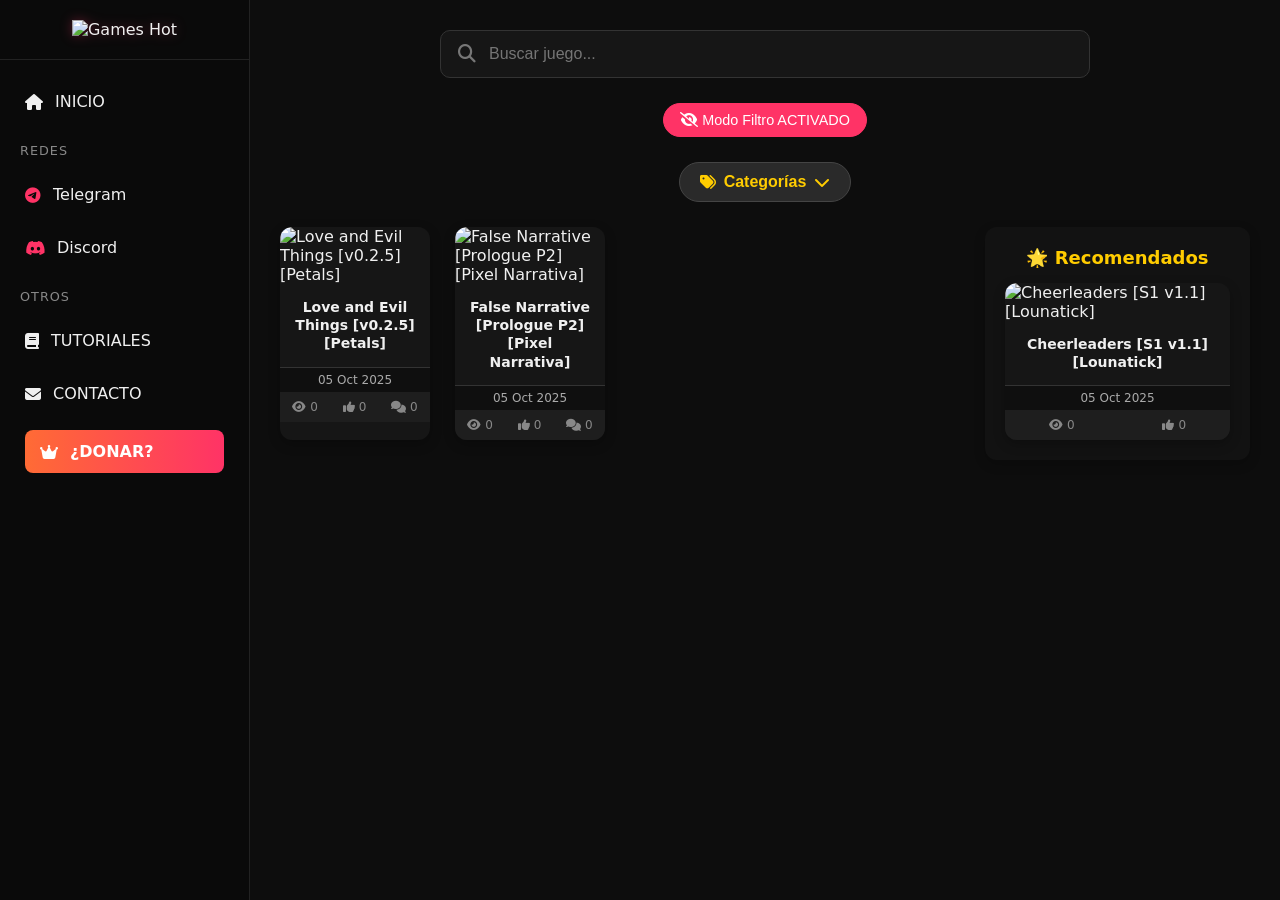
==== index.html @ dbd9005c "Add files via upload" ====
<!DOCTYPE html>
<html lang="es">
<head>
  <meta charset="UTF-8" />
  <meta name="viewport" content="width=device-width, initial-scale=1.0"/>
  <title>Games Hot</title>
  <link rel="icon" href="https://i.ibb.co/S4L9STLS/may-bnner.png" type="image/png">
  <link rel="stylesheet" href="https://cdnjs.cloudflare.com/ajax/libs/font-awesome/6.5.0/css/all.min.css" />
  <style>
    * { margin: 0; padding: 0; box-sizing: border-box; }
    :root {
      --bg-dark: #0d0d0d;
      --bg-card: #161616;
      --text-light: #f0f0f0;
      --accent: #ff3366;
      --sidebar-width: 250px;
    }
    body {
      background-color: var(--bg-dark);
      color: var(--text-light);
      font-family: 'Segoe UI', system-ui, sans-serif;
      display: flex;
    }
    .sidebar {
      width: var(--sidebar-width);
      background: #0a0a0a;
      height: 100vh;
      padding: 20px 0;
      position: fixed;
      left: 0;
      top: 0;
      border-right: 1px solid #222;
    }
    .logo {
      text-align: center;
      padding: 0 15px 20px;
      border-bottom: 1px solid #222;
      margin-bottom: 20px;
    }
    .logo img {
      height: 60px;
      filter: drop-shadow(0 0 6px rgba(255, 51, 102, 0.3));
    }
    .sidebar ul { list-style: none; padding: 0 10px; }
    .sidebar li { margin: 10px 0; }
    .section-title { 
      padding: 10px 10px 5px;
      font-size: 0.8em;
      color: #888;
      text-transform: uppercase;
      letter-spacing: 1px;
    }
    .btn {
      display: flex;
      align-items: center;
      gap: 12px;
      padding: 12px 15px;
      color: var(--text-light);
      text-decoration: none;
      border-radius: 8px;
    }
    .btn:hover { background: #1f1f1f; }
    .btn.vip-btn {
      background: linear-gradient(90deg, #ff6b35, var(--accent));
      color: white;
      margin: 15px 15px 25px;
      font-weight: bold;
    }
    .social i { color: var(--accent); }
    .main-content {
      flex: 1;
      margin-left: var(--sidebar-width);
      padding: 30px 0;
    }

    /* Barra de búsqueda */
    .search-bar {
      position: relative;
      max-width: 650px;
      margin: 0 auto 25px;
    }
    .search-bar input {
      width: 100%;
      padding: 14px 20px 14px 48px;
      background: var(--bg-card);
      border: 1px solid #333;
      border-radius: 10px;
      color: white;
      font-size: 16px;
      outline: none;
    }
    .search-bar i {
      position: absolute;
      left: 18px;
      top: 50%;
      transform: translateY(-50%);
      color: #777;
      font-size: 18px;
    }

    /* Modo Filtro */
    .filter-mode {
      text-align: center;
      margin: 0 auto 25px;
      max-width: 650px;
    }
    .filter-toggle {
      background: #2a2a2a;
      color: #ffcc00;
      border: 1px solid #444;
      padding: 8px 16px;
      border-radius: 20px;
      cursor: pointer;
      font-size: 0.9em;
    }
    .filter-toggle.active {
      background: var(--accent);
      color: white;
      border-color: var(--accent);
    }

    /* Botón de categorías */
    .categories-toggle {
      text-align: center;
      margin: 0 auto 25px;
      max-width: 650px;
    }
    .cat-toggle-btn {
      background: #2a2a2a;
      color: #ffcc00;
      border: 1px solid #444;
      padding: 10px 20px;
      border-radius: 24px;
      cursor: pointer;
      font-size: 16px;
      font-weight: 600;
      display: flex;
      align-items: center;
      gap: 8px;
      margin: 0 auto;
    }
    .cat-toggle-btn:hover {
      background: #333;
      color: #ffcc00;
    }
    .categories-filter {
      display: none;
      flex-wrap: wrap;
      gap: 8px;
      justify-content: center;
      margin-bottom: 30px;
      max-width: 700px;
      margin-left: auto;
      margin-right: auto;
      padding: 0 10px;
    }
    .cat-btn {
      background: #222;
      color: #ccc;
      border: 1px solid #3a3a3a;
      padding: 6px 14px;
      border-radius: 20px;
      font-size: 0.85em;
      cursor: pointer;
    }
    .cat-btn:hover { background: #333; color: white; }
    .cat-btn.active { background: var(--accent); color: white; border-color: var(--accent); }

    /* Layout de dos columnas */
    .main-layout {
      display: flex;
      gap: 30px;
      max-width: 1600px;
      margin: 0 auto;
      padding: 0 30px;
    }
    .main-column { flex: 3; }
    .sidebar-right {
      flex: 1;
      background: #121212;
      padding: 20px;
      border-radius: 12px;
      box-shadow: 0 4px 12px rgba(0,0,0,0.2);
      align-self: flex-start;
      position: sticky;
      top: 30px;
      max-height: calc(100vh - 60px);
      overflow-y: auto;
    }
    .sidebar-title {
      color: #ffcc00;
      margin-bottom: 15px;
      font-size: 18px;
      text-align: center;
    }

    /* Cuadrícula principal: 4 columnas */
    .games-grid {
      display: grid;
      grid-template-columns: repeat(4, 1fr);
      gap: 25px;
      margin-bottom: 30px;
    }

    /* Cuadrícula vertical para recomendados */
    .games-grid-vertical {
      display: flex;
      flex-direction: column;
      gap: 15px;
    }
    .games-grid-vertical .game-card {
      width: 100%;
      max-width: none;
    }

    /* Tarjetas de juego */
    .game-card {
      background: var(--bg-card);
      border-radius: 12px;
      overflow: hidden;
      transition: transform 0.25s;
      cursor: pointer;
      box-shadow: 0 4px 12px rgba(0,0,0,0.25);
    }
    .game-card:hover { transform: translateY(-6px); box-shadow: 0 8px 20px rgba(255,51,102,0.25); }
    .game-card img { width: 100%; height: 190px; object-fit: cover; }
    .game-card .title {
      padding: 14px;
      text-align: center;
      font-weight: 600;
      font-size: 14px;
      line-height: 1.3;
    }
    .game-card .fecha {
      padding: 5px 12px;
      font-size: 0.75em;
      color: #aaa;
      text-align: center;
      background: rgba(0,0,0,0.3);
      border-top: 1px solid #333;
    }
    .game-stats {
      display: flex;
      justify-content: space-around;
      padding: 8px 0;
      background: #1e1e1e;
      font-size: 0.75em;
      color: #888;
    }
    .stat-item { display: flex; align-items: center; gap: 4px; }
    .stat-item i { font-size: 12px; }

    /* Paginación */
    .pagination {
      display: flex;
      justify-content: center;
      gap: 10px;
      margin-top: 20px;
    }
    .pagination button {
      padding: 8px 16px;
      background: #222;
      color: #ccc;
      border: 1px solid #3a3a3a;
      border-radius: 6px;
      cursor: pointer;
    }
    .pagination button.active,
    .pagination button:hover {
      background: var(--accent);
      color: white;
      border-color: var(--accent);
    }

    /* Responsive */
    @media (max-width: 992px) {
      .main-layout {
        flex-direction: column;
        padding: 0 15px;
      }
      .sidebar-right {
        position: static;
        max-height: none;
      }
      .games-grid {
        grid-template-columns: repeat(2, 1fr);
      }
    }
    @media (max-width: 576px) {
      .sidebar { width: 70px; }
      .logo img { height: 45px; }
      .sidebar .section-title, .sidebar span:not(.fas):not(.fab) { display: none; }
      .sidebar .btn { justify-content: center; padding: 16px 0; }
      .main-content { margin-left: 70px; padding: 15px 0; }
      .games-grid { grid-template-columns: 1fr; }
    }
  </style>
</head>
<body>
  <aside class="sidebar">
    <div class="logo">
      <img src="https://i.ibb.co/S4L9STLS/may-bnner.png" alt="Games Hot">
    </div>
    <nav>
      <ul>
        <li><a href="index.html" class="btn"><i class="fas fa-home"></i> INICIO</a></li>
        <li class="section-title">REDES</li>
        <li><a href="https://t.me/+rrlCyGExPJo3MzEx" target="_blank" class="btn social"><i class="fab fa-telegram"></i> Telegram</a></li>
        <li><a href="https://discord.gg/pzjjTbkc" target="_blank" class="btn social"><i class="fab fa-discord"></i> Discord</a></li>
        <li class="section-title">OTROS</li>
        <li><a href="https://t.me/+_FJ5U1pqRs1hMWJh" class="btn"><i class="fas fa-book"></i> TUTORIALES</a></li>
        <li><a href="contacto.html" class="btn"><i class="fas fa-envelope"></i> CONTACTO</a></li>
        <li><a href="vip.html" class="btn vip-btn"><i class="fas fa-crown"></i> ¿DONAR?</a></li>
      </ul>
    </nav>
  </aside>

  <main class="main-content">
    <div class="search-bar">
      <input type="text" id="searchInput" placeholder="Buscar juego..." />
      <i class="fas fa-search"></i>
    </div>

    <div class="filter-mode">
      <button id="filterToggle" class="filter-toggle active">
        <i class="fas fa-eye-slash"></i> Modo Filtro ACTIVADO
      </button>
    </div>

    <div class="categories-toggle">
      <button id="toggleCategories" class="cat-toggle-btn">
        <i class="fas fa-tags"></i> Categorías <i class="fas fa-chevron-down"></i>
      </button>
    </div>

    <div class="categories-filter" id="categoriesFilter" style="display:none;">
      <button class="cat-btn active" data-category="todas">Todas</button>
      <button class="cat-btn" data-category="2D">2D</button>
      <button class="cat-btn" data-category="3dcg">3DCG</button>
      <button class="cat-btn" data-category="ai cg">AI CG</button>
      <button class="cat-btn" data-category="Anal">Anal</button>
      <button class="cat-btn" data-category="Bdsm">Bdsm</button>
      <button class="cat-btn" data-category="Ciencia ficción">Ciencia ficción</button>
      <button class="cat-btn" data-category="Control mental">Control mental</button>
      <button class="cat-btn" data-category="Corrupción">Corrupción</button>
      <button class="cat-btn" data-category="Dominación femenina">Dominación femenina</button>
      <button class="cat-btn" data-category="Dominación masculina">Dominación masculina</button>
      <button class="cat-btn" data-category="Embarazo">Embarazo</button>
      <button class="cat-btn" data-category="Esclavo">Esclavo</button>
      <button class="cat-btn" data-category="Escolar">Escolar</button>
      <button class="cat-btn" data-category="Exclusivo">Exclusivo</button>
      <button class="cat-btn" data-category="Fantasía">Fantasía</button>
      <button class="cat-btn" data-category="Finalizado">Finalizado</button>
      <button class="cat-btn" data-category="Furry">Furry</button>
      <button class="cat-btn" data-category="Futa/Trans">Futa/Trans</button>
      <button class="cat-btn" data-category="Gay">Gay</button>
      <button class="cat-btn" data-category="Harem">Harem</button>
      <button class="cat-btn" data-category="Humor">Humor</button>
      <button class="cat-btn" data-category="Incesto">Incesto</button>
      <button class="cat-btn" data-category="Interracial">Interracial</button>
      <button class="cat-btn" data-category="Lesbianas">Lesbianas</button>
      <button class="cat-btn" data-category="Lol1">Lol1</button>
      <button class="cat-btn" data-category="Milf">Milf</button>
      <button class="cat-btn" data-category="Monstruo">Monstruo</button>
      <button class="cat-btn" data-category="Ntr">Ntr</button>
      <button class="cat-btn" data-category="Parodia">Parodia</button>
      <button class="cat-btn" data-category="Protagonista femenino">Protagonista femenino</button>
      <button class="cat-btn" data-category="Protagonista masculino">Protagonista masculino</button>
      <button class="cat-btn" data-category="Recomendado">Recomendado</button>
      <button class="cat-btn" data-category="Romance">Romance</button>
      <button class="cat-btn" data-category="RPGM">RPGM</button>
      <button class="cat-btn" data-category="Sandbox">Sandbox</button>
      <button class="cat-btn" data-category="Shota">Shota</button>
      <button class="cat-btn" data-category="Superpoderes">Superpoderes</button>
      <button class="cat-btn" data-category="Tetas grandes">Tetas grandes</button>
      <button class="cat-btn" data-category="V1olación">V1olación</button>
      <button class="cat-btn" data-category="Virgen">Virgen</button>
    </div>

    <!-- Layout de dos columnas -->
    <div class="main-layout">
      <div class="main-column">
        <div class="games-grid" id="gamesContainer">
          <p style="grid-column:1/-1; text-align:center;">Cargando juegos...</p>
        </div>
        <div class="pagination" id="pagination"></div>
      </div>

      <div class="sidebar-right" id="recomendadosSidebar" style="display:none;">
        <h3 class="sidebar-title">🌟 Recomendados</h3>
        <div class="games-grid-vertical" id="recomendadosGrid"></div>
      </div>
    </div>
  </main>

  <script>
    const CATEGORIAS_SENSIBLES = ["Furry", "Futa/Trans", "Gay", "Ntr", "Protagonista femenino"];
    let juegos = [];
    let categoriaActual = 'todas';
    let modoFiltroActivo = true;
    const JUEGOS_POR_PAGINA = 12;
    let paginaActual = 1;

    async function cargarJuegos() {
      try {
        const res = await fetch('juegos.json');
        juegos = await res.json();
        paginaActual = 1;
        renderJuegos();
      } catch (e) {
        document.getElementById('gamesContainer').innerHTML = '<p style="grid-column:1/-1; color:#f44336;">Error al cargar los juegos.</p>';
      }
    }

    function debeOcultarse(juego) {
      return modoFiltroActivo && juego.categorias.some(c => CATEGORIAS_SENSIBLES.includes(c));
    }

    function renderJuegos() {
      const recomendados = juegos.filter(j => 
        j.categorias.includes("Recomendado") && !debeOcultarse(j)
      );

      const sidebar = document.getElementById('recomendadosSidebar');
      const recGrid = document.getElementById('recomendadosGrid');
      if (recomendados.length > 0 && categoriaActual === 'todas') {
        sidebar.style.display = 'block';
        recGrid.innerHTML = recomendados.map(j => `
          <div class="game-card" onclick="window.location='juego.html?id=${j.id}'">
            <img src="${j.miniatura}" alt="${j.nombre}">
            <div class="title">${j.nombre}</div>
            ${j.fecha ? `<div class="fecha">${j.fecha}</div>` : ''}
            <div class="game-stats">
              <div class="stat-item"><i class="fas fa-eye"></i> ${j.stats?.vistas || 0}</div>
              <div class="stat-item"><i class="fas fa-thumbs-up"></i> ${j.stats?.likes || 0}</div>
            </div>
          </div>
        `).join('');
      } else {
        sidebar.style.display = 'none';
      }

      let filtrados = juegos.filter(j => 
        !j.categorias.includes("Recomendado") && 
        (categoriaActual === 'todas' || j.categorias.includes(categoriaActual)) &&
        !debeOcultarse(j)
      );

      const query = document.getElementById('searchInput').value.toLowerCase();
      filtrados = filtrados.filter(j =>
        j.nombre.toLowerCase().includes(query) ||
        j.categorias.some(cat => cat.toLowerCase().includes(query))
      );

      const totalPaginas = Math.ceil(filtrados.length / JUEGOS_POR_PAGINA);
      const inicio = (paginaActual - 1) * JUEGOS_POR_PAGINA;
      const juegosPagina = filtrados.slice(inicio, inicio + JUEGOS_POR_PAGINA);

      const mainGrid = document.getElementById('gamesContainer');
      if (juegosPagina.length === 0) {
        mainGrid.innerHTML = '<p style="grid-column:1/-1; color:#777;">No se encontraron juegos.</p>';
      } else {
        mainGrid.innerHTML = juegosPagina.map(j => `
          <div class="game-card" onclick="window.location='juego.html?id=${j.id}'">
            <img src="${j.miniatura}" alt="${j.nombre}">
            <div class="title">${j.nombre}</div>
            ${j.fecha ? `<div class="fecha">${j.fecha}</div>` : ''}
            <div class="game-stats">
              <div class="stat-item"><i class="fas fa-eye"></i> ${j.stats?.vistas || 0}</div>
              <div class="stat-item"><i class="fas fa-thumbs-up"></i> ${j.stats?.likes || 0}</div>
              <div class="stat-item"><i class="fas fa-comments"></i> ${j.stats?.comentarios || 0}</div>
            </div>
          </div>
        `).join('');
      }

      const paginacion = document.getElementById('pagination');
      if (totalPaginas <= 1) {
        paginacion.innerHTML = '';
      } else {
        let botones = '';
        for (let i = 1; i <= totalPaginas; i++) {
          botones += `<button class="${i === paginaActual ? 'active' : ''}" onclick="cambiarPagina(${i})">${i}</button>`;
        }
        paginacion.innerHTML = botones;
      }
    }

    function cambiarPagina(num) {
      paginaActual = num;
      renderJuegos();
    }

    document.getElementById('searchInput').addEventListener('input', () => {
      paginaActual = 1;
      renderJuegos();
    });

    document.querySelectorAll('.cat-btn').forEach(b => {
      b.addEventListener('click', () => {
        document.querySelectorAll('.cat-btn').forEach(x => x.classList.remove('active'));
        b.classList.add('active');
        categoriaActual = b.dataset.category;
        paginaActual = 1;
        renderJuegos();
      });
    });

    document.getElementById('filterToggle').addEventListener('click', () => {
      modoFiltroActivo = !modoFiltroActivo;
      const btn = document.getElementById('filterToggle');
      btn.classList.toggle('active', modoFiltroActivo);
      btn.innerHTML = modoFiltroActivo ?
        '<i class="fas fa-eye-slash"></i> Modo Filtro ACTIVADO' :
        '<i class="fas fa-eye"></i> Modo Filtro DESACTIVADO';
      paginaActual = 1;
      renderJuegos();
    });

    document.getElementById('toggleCategories').addEventListener('click', () => {
      const filterContainer = document.getElementById('categoriesFilter');
      const isVisible = filterContainer.style.display === 'flex';
      filterContainer.style.display = isVisible ? 'none' : 'flex';
      const icon = document.querySelector('#toggleCategories .fa-chevron-down');
      icon.style.transform = isVisible ? 'rotate(0deg)' : 'rotate(180deg)';
    });

    cargarJuegos();
  </script>
</body>
</html>
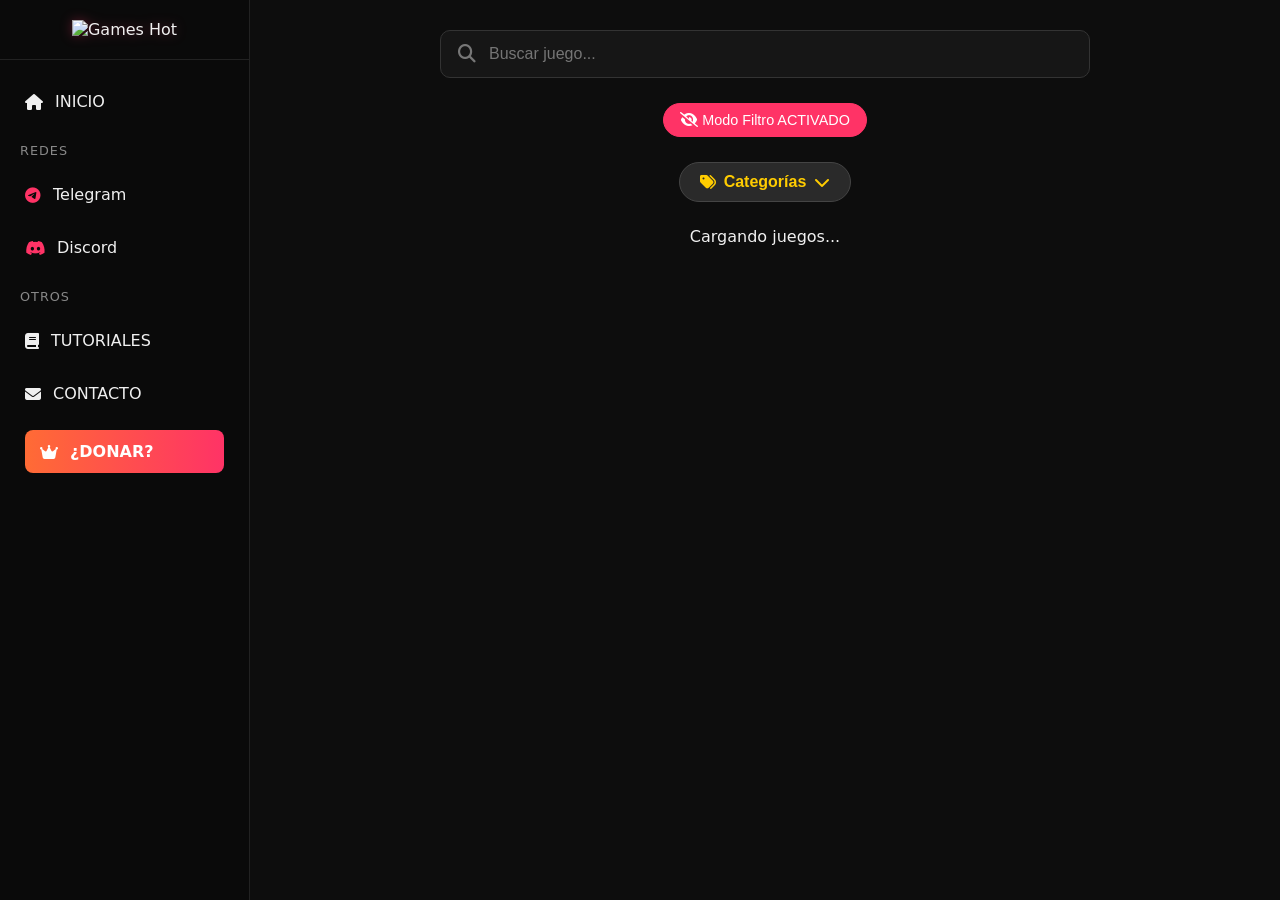
==== commit cd4cb2f0: "Add files via upload" ====
--- a/index.html
+++ b/index.html
@@ -377,7 +377,6 @@
       <button class="cat-btn" data-category="Virgen">Virgen</button>
     </div>
 
-    <!-- Layout de dos columnas -->
     <div class="main-layout">
       <div class="main-column">
         <div class="games-grid" id="gamesContainer">
@@ -393,21 +392,52 @@
     </div>
   </main>
 
-  <script>
+  <script type="module">
+    import { initializeApp } from "https://www.gstatic.com/firebasejs/10.12.0/firebase-app.js";
+    import {
+      getFirestore,
+      doc,
+      getDoc
+    } from "https://www.gstatic.com/firebasejs/10.12.0/firebase-firestore.js";
+
+    const firebaseConfig = {
+      apiKey: "AIzaSyBK1sHJGFyPgB5ct2X4C1atuXE_9g6JDIk",
+      authDomain: "games-hot-stats.firebaseapp.com",
+      projectId: "games-hot-stats",
+      storageBucket: "games-hot-stats.firebasestorage.app",
+      messagingSenderId: "263201825617",
+      appId: "1:263201825617:web:99ad4aa33f5b8a2c2be970"
+    };
+
+    const app = initializeApp(firebaseConfig);
+    const db = getFirestore(app);
+
     const CATEGORIAS_SENSIBLES = ["Furry", "Futa/Trans", "Gay", "Ntr", "Protagonista femenino"];
-    let juegos = [];
+    let juegosConStats = [];
     let categoriaActual = 'todas';
     let modoFiltroActivo = true;
     const JUEGOS_POR_PAGINA = 12;
     let paginaActual = 1;
 
-    async function cargarJuegos() {
+    async function cargarJuegosConStats() {
       try {
-        const res = await fetch('juegos.json');
-        juegos = await res.json();
+        const res = await fetch('/juegos.json');
+        const juegos = await res.json();
+
+        const promesas = juegos.map(async (juego) => {
+          const docRef = doc(db, "juegos", String(juego.id));
+          const docSnap = await getDoc(docRef);
+          const stats = docSnap.exists() 
+            ? docSnap.data() 
+            : { vistas: 0, likes: 0, comentarios: 0 };
+          return { ...juego, stats };
+        });
+
+        juegosConStats = await Promise.all(promesas);
         paginaActual = 1;
         renderJuegos();
       } catch (e) {
+        console.error("Error al cargar juegos:", e);
         document.getElementById('gamesContainer').innerHTML = '<p style="grid-column:1/-1; color:#f44336;">Error al cargar los juegos.</p>';
       }
     }
@@ -417,7 +447,7 @@
     }
 
     function renderJuegos() {
-      const recomendados = juegos.filter(j => 
+      const recomendados = juegosConStats.filter(j => 
         j.categorias.includes("Recomendado") && !debeOcultarse(j)
       );
 
@@ -431,8 +461,9 @@
             <div class="title">${j.nombre}</div>
             ${j.fecha ? `<div class="fecha">${j.fecha}</div>` : ''}
             <div class="game-stats">
-              <div class="stat-item"><i class="fas fa-eye"></i> ${j.stats?.vistas || 0}</div>
-              <div class="stat-item"><i class="fas fa-thumbs-up"></i> ${j.stats?.likes || 0}</div>
+              <div class="stat-item"><i class="fas fa-eye"></i> ${j.stats.vistas || 0}</div>
+              <div class="stat-item"><i class="fas fa-thumbs-up"></i> ${j.stats.likes || 0}</div>
+              <div class="stat-item"><i class="fas fa-comments"></i> ${j.stats.comentarios || 0}</div>
             </div>
           </div>
         `).join('');
@@ -440,7 +471,7 @@
         sidebar.style.display = 'none';
       }
 
-      let filtrados = juegos.filter(j => 
+      let filtrados = juegosConStats.filter(j => 
         !j.categorias.includes("Recomendado") && 
         (categoriaActual === 'todas' || j.categorias.includes(categoriaActual)) &&
         !debeOcultarse(j)
@@ -466,9 +497,9 @@
             <div class="title">${j.nombre}</div>
             ${j.fecha ? `<div class="fecha">${j.fecha}</div>` : ''}
             <div class="game-stats">
-              <div class="stat-item"><i class="fas fa-eye"></i> ${j.stats?.vistas || 0}</div>
-              <div class="stat-item"><i class="fas fa-thumbs-up"></i> ${j.stats?.likes || 0}</div>
-              <div class="stat-item"><i class="fas fa-comments"></i> ${j.stats?.comentarios || 0}</div>
+              <div class="stat-item"><i class="fas fa-eye"></i> ${j.stats.vistas || 0}</div>
+              <div class="stat-item"><i class="fas fa-thumbs-up"></i> ${j.stats.likes || 0}</div>
+              <div class="stat-item"><i class="fas fa-comments"></i> ${j.stats.comentarios || 0}</div>
             </div>
           </div>
         `).join('');
@@ -525,7 +556,7 @@
       icon.style.transform = isVisible ? 'rotate(0deg)' : 'rotate(180deg)';
     });
 
-    cargarJuegos();
+    cargarJuegosConStats();
   </script>
 </body>
 </html>
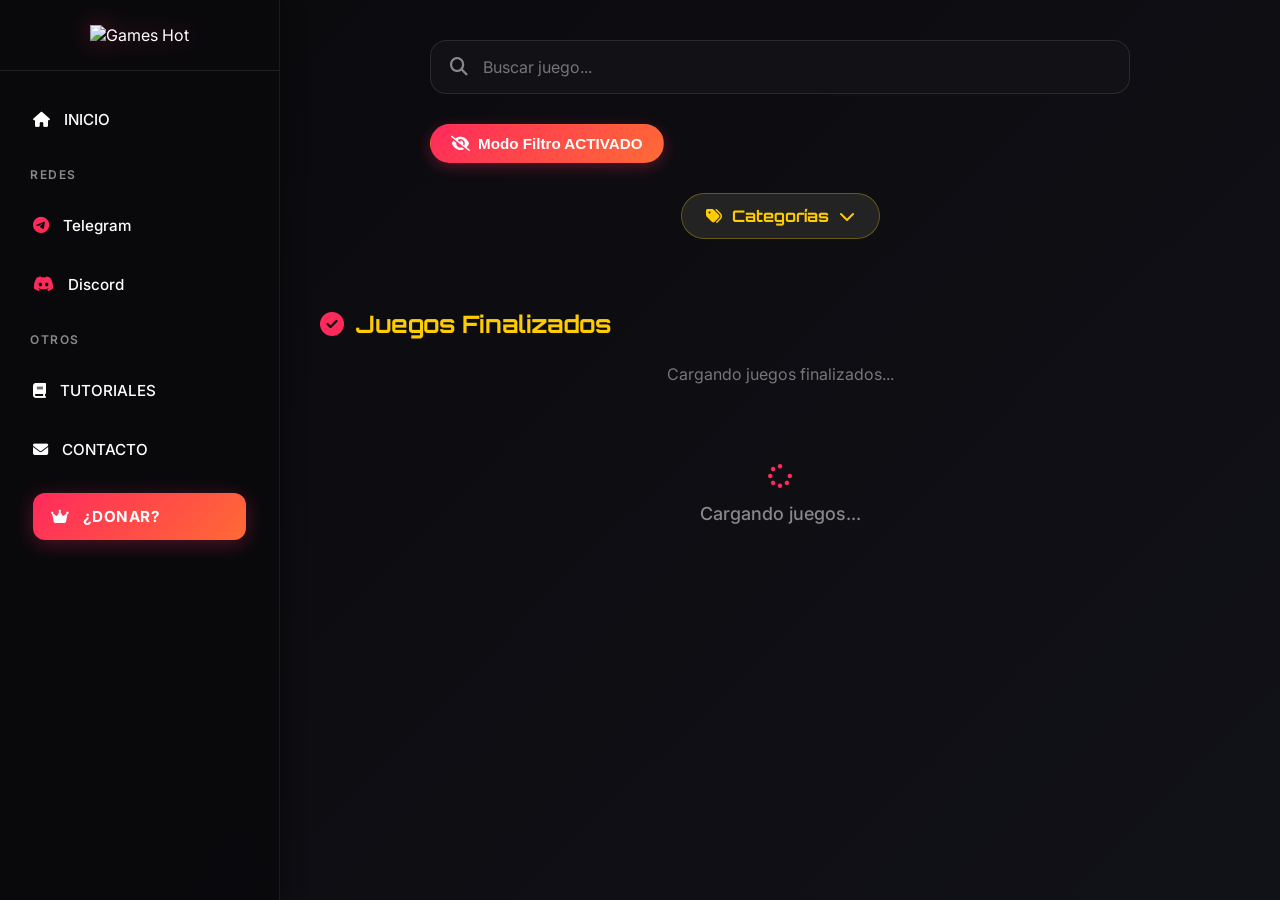
==== commit 5d2d81db: "Add files via upload" ====
--- a/index.html
+++ b/index.html
@@ -5,294 +5,697 @@
   <meta name="viewport" content="width=device-width, initial-scale=1.0"/>
   <title>Games Hot</title>
   <link rel="icon" href="https://i.ibb.co/S4L9STLS/may-bnner.png" type="image/png">
-  <link rel="stylesheet" href="https://cdnjs.cloudflare.com/ajax/libs/font-awesome/6.5.0/css/all.min.css" />
+  <link rel="stylesheet" href="https://cdnjs.cloudflare.com/ajax/libs/font-awesome/6.5.0/css/all.min.css">
+  <link href="https://fonts.googleapis.com/css2?family=Inter:wght@300;400;500;600;700&family=Orbitron:wght@400;500;600&display=swap" rel="stylesheet">
   <style>
     * { margin: 0; padding: 0; box-sizing: border-box; }
     :root {
-      --bg-dark: #0d0d0d;
-      --bg-card: #161616;
-      --text-light: #f0f0f0;
-      --accent: #ff3366;
-      --sidebar-width: 250px;
-    }
+      --bg-dark: #0a0a0d;
+      --bg-card: #141418;
+      --text-light: #ffffff;
+      --accent: #ff2a5c;
+      --accent-gradient: linear-gradient(135deg, #ff2a5c, #ff6b35);
+      --sidebar-width: 280px;
+      --transition: all 0.3s cubic-bezier(0.4, 0, 0.2, 1);
+    }
+    
     body {
-      background-color: var(--bg-dark);
+      background: linear-gradient(135deg, var(--bg-dark) 0%, #111118 100%);
       color: var(--text-light);
-      font-family: 'Segoe UI', system-ui, sans-serif;
+      font-family: 'Inter', system-ui, sans-serif;
       display: flex;
-    }
+      min-height: 100vh;
+      overflow-x: hidden;
+    }
+    
     .sidebar {
       width: var(--sidebar-width);
-      background: #0a0a0a;
+      background: rgba(10, 10, 13, 0.95);
+      backdrop-filter: blur(10px);
       height: 100vh;
-      padding: 20px 0;
+      padding: 25px 0;
       position: fixed;
       left: 0;
       top: 0;
-      border-right: 1px solid #222;
-    }
+      border-right: 1px solid rgba(255, 255, 255, 0.08);
+      box-shadow: 4px 0 20px rgba(0, 0, 0, 0.3);
+      z-index: 100;
+    }
+    
     .logo {
       text-align: center;
-      padding: 0 15px 20px;
-      border-bottom: 1px solid #222;
-      margin-bottom: 20px;
-    }
+      padding: 0 20px 25px;
+      border-bottom: 1px solid rgba(255, 255, 255, 0.1);
+      margin-bottom: 25px;
+    }
+    
     .logo img {
-      height: 60px;
-      filter: drop-shadow(0 0 6px rgba(255, 51, 102, 0.3));
-    }
-    .sidebar ul { list-style: none; padding: 0 10px; }
-    .sidebar li { margin: 10px 0; }
+      height: 70px;
+      filter: drop-shadow(0 0 12px rgba(255, 42, 92, 0.4));
+      transition: var(--transition);
+    }
+    
+    .logo img:hover {
+      transform: scale(1.05);
+    }
+    
+    .sidebar ul { 
+      list-style: none; 
+      padding: 0 15px; 
+    }
+    
+    .sidebar li { 
+      margin: 12px 0; 
+    }
+    
     .section-title { 
-      padding: 10px 10px 5px;
-      font-size: 0.8em;
-      color: #888;
+      padding: 12px 15px 8px;
+      font-size: 0.75em;
+      color: #aaa;
       text-transform: uppercase;
-      letter-spacing: 1px;
-    }
+      letter-spacing: 1.5px;
+      font-weight: 600;
+      opacity: 0.8;
+    }
+    
     .btn {
       display: flex;
       align-items: center;
-      gap: 12px;
-      padding: 12px 15px;
+      gap: 14px;
+      padding: 14px 18px;
       color: var(--text-light);
       text-decoration: none;
-      border-radius: 8px;
-    }
-    .btn:hover { background: #1f1f1f; }
+      border-radius: 12px;
+      transition: var(--transition);
+      font-weight: 500;
+      font-size: 0.95em;
+      position: relative;
+      overflow: hidden;
+    }
+    
+    .btn::before {
+      content: '';
+      position: absolute;
+      top: 0;
+      left: 0;
+      width: 4px;
+      height: 100%;
+      background: transparent;
+      transition: var(--transition);
+    }
+    
+    .btn:hover { 
+      background: rgba(255, 255, 255, 0.08);
+      transform: translateX(4px);
+    }
+    
+    .btn:hover::before {
+      background: var(--accent);
+    }
+    
     .btn.vip-btn {
-      background: linear-gradient(90deg, #ff6b35, var(--accent));
+      background: var(--accent-gradient);
       color: white;
-      margin: 15px 15px 25px;
-      font-weight: bold;
-    }
-    .social i { color: var(--accent); }
+      margin: 20px 18px 30px;
+      font-weight: 700;
+      letter-spacing: 0.5px;
+      box-shadow: 0 4px 20px rgba(255, 42, 92, 0.3);
+      border: none;
+    }
+    
+    .btn.vip-btn:hover {
+      transform: translateY(-2px);
+      box-shadow: 0 6px 25px rgba(255, 42, 92, 0.4);
+      background: linear-gradient(135deg, #ff1a4d, #ff5a2a);
+    }
+    
+    .social i { 
+      color: var(--accent);
+      font-size: 1.1em;
+    }
+    
     .main-content {
       flex: 1;
       margin-left: var(--sidebar-width);
-      padding: 30px 0;
-    }
-
-    /* Barra de búsqueda */
+      padding: 40px 0;
+      min-height: 100vh;
+    }
+
+    /* Barra de búsqueda mejorada */
     .search-bar {
       position: relative;
-      max-width: 650px;
-      margin: 0 auto 25px;
-    }
+      max-width: 700px;
+      margin: 0 auto 30px;
+    }
+    
     .search-bar input {
       width: 100%;
-      padding: 14px 20px 14px 48px;
-      background: var(--bg-card);
-      border: 1px solid #333;
-      border-radius: 10px;
+      padding: 16px 24px 16px 52px;
+      background: rgba(20, 20, 24, 0.8);
+      backdrop-filter: blur(10px);
+      border: 1px solid rgba(255, 255, 255, 0.1);
+      border-radius: 16px;
       color: white;
       font-size: 16px;
       outline: none;
-    }
+      transition: var(--transition);
+      font-family: 'Inter', sans-serif;
+    }
+    
+    .search-bar input:focus {
+      border-color: var(--accent);
+      box-shadow: 0 0 0 3px rgba(255, 42, 92, 0.2);
+    }
+    
     .search-bar i {
       position: absolute;
-      left: 18px;
+      left: 20px;
       top: 50%;
       transform: translateY(-50%);
-      color: #777;
+      color: #888;
       font-size: 18px;
-    }
-
-    /* Modo Filtro */
+      transition: var(--transition);
+    }
+    
+    .search-bar input:focus + i {
+      color: var(--accent);
+    }
+
+    /* Modo Filtro mejorado */
     .filter-mode {
       text-align: center;
-      margin: 0 auto 25px;
-      max-width: 650px;
-    }
+      margin: 0 auto 30px;
+      max-width: 700px;
+    }
+    
     .filter-toggle {
-      background: #2a2a2a;
+      background: rgba(42, 42, 42, 0.8);
+      backdrop-filter: blur(10px);
       color: #ffcc00;
-      border: 1px solid #444;
-      padding: 8px 16px;
-      border-radius: 20px;
-      cursor: pointer;
-      font-size: 0.9em;
-    }
-    .filter-toggle.active {
-      background: var(--accent);
-      color: white;
-      border-color: var(--accent);
-    }
-
-    /* Botón de categorías */
-    .categories-toggle {
-      text-align: center;
-      margin: 0 auto 25px;
-      max-width: 650px;
-    }
-    .cat-toggle-btn {
-      background: #2a2a2a;
-      color: #ffcc00;
-      border: 1px solid #444;
+      border: 1px solid rgba(255, 204, 0, 0.3);
       padding: 10px 20px;
       border-radius: 24px;
       cursor: pointer;
-      font-size: 16px;
+      font-size: 0.95em;
       font-weight: 600;
+      transition: var(--transition);
       display: flex;
       align-items: center;
       gap: 8px;
+    }
+    
+    .filter-toggle:hover {
+      background: rgba(60, 60, 60, 0.9);
+      transform: translateY(-1px);
+    }
+    
+    .filter-toggle.active {
+      background: var(--accent-gradient);
+      color: white;
+      border-color: transparent;
+      box-shadow: 0 4px 15px rgba(255, 42, 92, 0.3);
+    }
+    
+    .filter-toggle.active:hover {
+      box-shadow: 0 6px 20px rgba(255, 42, 92, 0.4);
+    }
+
+    /* Botón de categorías mejorado */
+    .categories-toggle {
+      text-align: center;
+      margin: 0 auto 30px;
+      max-width: 700px;
+    }
+    
+    .cat-toggle-btn {
+      background: rgba(42, 42, 42, 0.8);
+      backdrop-filter: blur(10px);
+      color: #ffcc00;
+      border: 1px solid rgba(255, 204, 0, 0.3);
+      padding: 12px 24px;
+      border-radius: 28px;
+      cursor: pointer;
+      font-size: 16px;
+      font-weight: 700;
+      display: flex;
+      align-items: center;
+      gap: 10px;
       margin: 0 auto;
-    }
+      transition: var(--transition);
+      font-family: 'Orbitron', sans-serif;
+    }
+    
     .cat-toggle-btn:hover {
-      background: #333;
-      color: #ffcc00;
-    }
+      background: rgba(60, 60, 60, 0.9);
+      color: #ffd700;
+      transform: translateY(-2px);
+      box-shadow: 0 4px 15px rgba(255, 204, 0, 0.2);
+    }
+    
     .categories-filter {
       display: none;
       flex-wrap: wrap;
-      gap: 8px;
+      gap: 10px;
       justify-content: center;
-      margin-bottom: 30px;
-      max-width: 700px;
+      margin-bottom: 35px;
+      max-width: 800px;
       margin-left: auto;
       margin-right: auto;
-      padding: 0 10px;
-    }
+      padding: 0 20px;
+    }
+    
     .cat-btn {
-      background: #222;
+      background: rgba(34, 34, 34, 0.8);
+      backdrop-filter: blur(10px);
       color: #ccc;
-      border: 1px solid #3a3a3a;
-      padding: 6px 14px;
+      border: 1px solid rgba(255, 255, 255, 0.1);
+      padding: 8px 18px;
+      border-radius: 24px;
+      font-size: 0.82em;
+      cursor: pointer;
+      transition: var(--transition);
+      font-weight: 500;
+    }
+    
+    .cat-btn:hover { 
+      background: rgba(51, 51, 51, 0.9);
+      color: white;
+      transform: translateY(-1px);
+    }
+    
+    .cat-btn.active { 
+      background: var(--accent-gradient);
+      color: white;
+      border-color: transparent;
+      box-shadow: 0 4px 12px rgba(255, 42, 92, 0.3);
+    }
+
+    /* Carrusel de juegos recientes */
+    .recent-games-slider {
+      max-width: 1200px;
+      margin: 0 auto 40px;
+      position: relative;
+      overflow: hidden;
       border-radius: 20px;
-      font-size: 0.85em;
-      cursor: pointer;
-    }
-    .cat-btn:hover { background: #333; color: white; }
-    .cat-btn.active { background: var(--accent); color: white; border-color: var(--accent); }
-
-    /* Layout de dos columnas */
+      box-shadow: 0 10px 30px rgba(0, 0, 0, 0.4);
+    }
+    
+    .recent-games-container {
+      display: flex;
+      animation: slide 20s infinite linear;
+      width: 400%;
+    }
+    
+    @keyframes slide {
+      0%, 100% { transform: translateX(0); }
+      25% { transform: translateX(-25%); }
+      50% { transform: translateX(-50%); }
+      75% { transform: translateX(-75%); }
+    }
+    
+    .recent-game-slide {
+      min-width: 25%;
+      position: relative;
+      height: 300px;
+    }
+    
+    .recent-game-slide img {
+      width: 100%;
+      height: 100%;
+      object-fit: cover;
+    }
+    
+    .recent-game-overlay {
+      position: absolute;
+      bottom: 0;
+      left: 0;
+      right: 0;
+      background: linear-gradient(transparent, rgba(0, 0, 0, 0.8));
+      padding: 20px;
+      color: white;
+    }
+    
+    .recent-game-title {
+      font-size: 20px;
+      font-weight: 700;
+      margin-bottom: 5px;
+    }
+    
+    .recent-game-date {
+      font-size: 14px;
+      color: #ffcc00;
+    }
+
+    /* Sección de juegos finalizados */
+    .finalizados-section {
+      max-width: 1700px;
+      margin: 0 auto 40px;
+      padding: 0 40px;
+    }
+    
+    .section-header {
+      display: flex;
+      align-items: center;
+      gap: 12px;
+      margin-bottom: 25px;
+      color: #ffcc00;
+      font-size: 24px;
+      font-weight: 700;
+      font-family: 'Orbitron', sans-serif;
+    }
+    
+    .section-header i {
+      color: var(--accent);
+    }
+
+    /* Layout principal mejorado */
     .main-layout {
       display: flex;
-      gap: 30px;
-      max-width: 1600px;
+      gap: 35px;
+      max-width: 1700px;
       margin: 0 auto;
-      padding: 0 30px;
-    }
-    .main-column { flex: 3; }
+      padding: 0 40px;
+    }
+    
+    .main-column { 
+      flex: 3; 
+    }
+    
     .sidebar-right {
       flex: 1;
-      background: #121212;
-      padding: 20px;
-      border-radius: 12px;
-      box-shadow: 0 4px 12px rgba(0,0,0,0.2);
+      background: rgba(18, 18, 18, 0.8);
+      backdrop-filter: blur(12px);
+      padding: 25px;
+      border-radius: 16px;
+      border: 1px solid rgba(255, 255, 255, 0.08);
       align-self: flex-start;
       position: sticky;
-      top: 30px;
-      max-height: calc(100vh - 60px);
+      top: 40px;
+      max-height: calc(100vh - 80px);
       overflow-y: auto;
-    }
+      box-shadow: 0 8px 32px rgba(0, 0, 0, 0.3);
+    }
+    
     .sidebar-title {
       color: #ffcc00;
-      margin-bottom: 15px;
-      font-size: 18px;
+      margin-bottom: 20px;
+      font-size: 20px;
       text-align: center;
+      font-weight: 700;
+      font-family: 'Orbitron', sans-serif;
+      letter-spacing: 1px;
+      text-shadow: 0 0 10px rgba(255, 204, 0, 0.3);
     }
 
     /* Cuadrícula principal: 4 columnas */
     .games-grid {
       display: grid;
       grid-template-columns: repeat(4, 1fr);
-      gap: 25px;
-      margin-bottom: 30px;
+      gap: 30px;
+      margin-bottom: 35px;
     }
 
     /* Cuadrícula vertical para recomendados */
     .games-grid-vertical {
       display: flex;
       flex-direction: column;
-      gap: 15px;
-    }
+      gap: 18px;
+    }
+    
     .games-grid-vertical .game-card {
       width: 100%;
       max-width: none;
     }
 
-    /* Tarjetas de juego */
+    /* Tarjetas de juego mejoradas */
     .game-card {
       background: var(--bg-card);
-      border-radius: 12px;
+      border-radius: 16px;
       overflow: hidden;
-      transition: transform 0.25s;
+      transition: var(--transition);
       cursor: pointer;
-      box-shadow: 0 4px 12px rgba(0,0,0,0.25);
-    }
-    .game-card:hover { transform: translateY(-6px); box-shadow: 0 8px 20px rgba(255,51,102,0.25); }
-    .game-card img { width: 100%; height: 190px; object-fit: cover; }
+      box-shadow: 0 6px 20px rgba(0, 0, 0, 0.3);
+      border: 1px solid rgba(255, 255, 255, 0.05);
+      position: relative;
+    }
+    
+    .game-card::before {
+      content: '';
+      position: absolute;
+      top: 0;
+      left: 0;
+      right: 0;
+      bottom: 0;
+      background: linear-gradient(180deg, transparent 0%, rgba(0, 0, 0, 0.7) 100%);
+      opacity: 0;
+      transition: var(--transition);
+      z-index: 1;
+    }
+    
+    .game-card:hover { 
+      transform: translateY(-8px);
+      box-shadow: 0 12px 30px rgba(255, 42, 92, 0.35);
+      border-color: rgba(255, 42, 92, 0.3);
+    }
+    
+    .game-card:hover::before {
+      opacity: 1;
+    }
+    
+    .game-card img { 
+      width: 100%; 
+      height: 200px; 
+      object-fit: cover;
+      transition: var(--transition);
+    }
+    
+    .game-card:hover img {
+      transform: scale(1.05);
+    }
+    
     .game-card .title {
-      padding: 14px;
+      padding: 16px;
       text-align: center;
-      font-weight: 600;
-      font-size: 14px;
-      line-height: 1.3;
-    }
+      font-weight: 700;
+      font-size: 15px;
+      line-height: 1.4;
+      color: white;
+      position: relative;
+      z-index: 2;
+      min-height: 50px;
+      display: flex;
+      align-items: center;
+      justify-content: center;
+    }
+    
     .game-card .fecha {
-      padding: 5px 12px;
-      font-size: 0.75em;
+      padding: 6px 14px;
+      font-size: 0.78em;
       color: #aaa;
       text-align: center;
-      background: rgba(0,0,0,0.3);
-      border-top: 1px solid #333;
-    }
+      background: rgba(0, 0, 0, 0.4);
+      border-top: 1px solid rgba(255, 255, 255, 0.1);
+      position: relative;
+      z-index: 2;
+    }
+    
     .game-stats {
       display: flex;
       justify-content: space-around;
-      padding: 8px 0;
-      background: #1e1e1e;
+      padding: 10px 0;
+      background: rgba(30, 30, 30, 0.8);
+      font-size: 0.8em;
+      color: #888;
+      position: relative;
+      z-index: 2;
+    }
+    
+    .stat-item { 
+      display: flex; 
+      align-items: center; 
+      gap: 6px;
+      font-weight: 600;
+    }
+    
+    .stat-item i { 
+      font-size: 14px; 
+      color: var(--accent);
+    }
+    
+    /* Sistema de estrellas */
+    .rating-stars {
+      display: flex;
+      justify-content: center;
+      gap: 2px;
+      margin: 8px 0;
+    }
+    
+    .rating-stars i {
+      color: #ddd;
+      font-size: 12px;
+    }
+    
+    .rating-stars i.filled {
+      color: #ffcc00;
+    }
+    
+    .rating-text {
       font-size: 0.75em;
       color: #888;
-    }
-    .stat-item { display: flex; align-items: center; gap: 4px; }
-    .stat-item i { font-size: 12px; }
-
-    /* Paginación */
+      text-align: center;
+      margin-bottom: 5px;
+    }
+
+    /* Paginación mejorada */
     .pagination {
       display: flex;
       justify-content: center;
-      gap: 10px;
-      margin-top: 20px;
-    }
+      gap: 12px;
+      margin-top: 25px;
+      flex-wrap: wrap;
+    }
+    
     .pagination button {
-      padding: 8px 16px;
-      background: #222;
+      padding: 10px 18px;
+      background: rgba(34, 34, 34, 0.8);
+      backdrop-filter: blur(10px);
       color: #ccc;
-      border: 1px solid #3a3a3a;
-      border-radius: 6px;
+      border: 1px solid rgba(255, 255, 255, 0.1);
+      border-radius: 10px;
       cursor: pointer;
-    }
-    .pagination button.active,
+      transition: var(--transition);
+      font-weight: 600;
+      min-width: 40px;
+    }
+    
     .pagination button:hover {
-      background: var(--accent);
+      background: rgba(60, 60, 60, 0.9);
       color: white;
-      border-color: var(--accent);
-    }
-
-    /* Responsive */
+      transform: translateY(-1px);
+    }
+    
+    .pagination button.active {
+      background: var(--accent-gradient);
+      color: white;
+      border-color: transparent;
+      box-shadow: 0 4px 12px rgba(255, 42, 92, 0.3);
+    }
+
+    /* Responsive mejorado */
+    @media (max-width: 1200px) {
+      .games-grid {
+        grid-template-columns: repeat(3, 1fr);
+      }
+      .recent-game-slide {
+        min-width: 33.33%;
+      }
+      .recent-games-container {
+        width: 300%;
+      }
+      @keyframes slide {
+        0%, 100% { transform: translateX(0); }
+        33% { transform: translateX(-33.33%); }
+        66% { transform: translateX(-66.66%); }
+      }
+    }
+    
     @media (max-width: 992px) {
       .main-layout {
         flex-direction: column;
-        padding: 0 15px;
+        padding: 0 20px;
       }
       .sidebar-right {
         position: static;
         max-height: none;
+        margin-top: 30px;
       }
       .games-grid {
         grid-template-columns: repeat(2, 1fr);
       }
-    }
-    @media (max-width: 576px) {
-      .sidebar { width: 70px; }
-      .logo img { height: 45px; }
-      .sidebar .section-title, .sidebar span:not(.fas):not(.fab) { display: none; }
-      .sidebar .btn { justify-content: center; padding: 16px 0; }
-      .main-content { margin-left: 70px; padding: 15px 0; }
-      .games-grid { grid-template-columns: 1fr; }
+      .recent-game-slide {
+        min-width: 50%;
+      }
+      .recent-games-container {
+        width: 200%;
+      }
+      @keyframes slide {
+        0%, 100% { transform: translateX(0); }
+        50% { transform: translateX(-50%); }
+      }
+    }
+    
+    @media (max-width: 768px) {
+      .sidebar { 
+        width: 80px; 
+      }
+      .logo img { 
+        height: 50px; 
+      }
+      .sidebar .section-title, 
+      .sidebar span:not(.fas):not(.fab) { 
+        display: none; 
+      }
+      .sidebar .btn { 
+        justify-content: center; 
+        padding: 18px 0; 
+        gap: 0;
+      }
+      .main-content { 
+        margin-left: 80px; 
+        padding: 20px 0; 
+      }
+      .games-grid { 
+        grid-template-columns: 1fr; 
+      }
+      .main-layout {
+        padding: 0 15px;
+      }
+      .recent-game-slide {
+        min-width: 100%;
+      }
+      .recent-games-container {
+        width: 100%;
+        animation: none;
+      }
+    }
+    
+    @media (max-width: 480px) {
+      .sidebar {
+        width: 60px;
+      }
+      .main-content {
+        margin-left: 60px;
+      }
+      .sidebar .btn {
+        padding: 20px 0;
+      }
+      .logo img {
+        height: 40px;
+      }
+    }
+    
+    /* Loading state */
+    .loading {
+      grid-column: 1 / -1;
+      text-align: center;
+      padding: 40px;
+      color: #888;
+      font-size: 18px;
+      font-weight: 500;
+    }
+    
+    .loading i {
+      display: block;
+      margin-bottom: 15px;
+      color: var(--accent);
+      font-size: 24px;
+      animation: pulse 1.5s infinite;
+    }
+    
+    @keyframes pulse {
+      0% { opacity: 0.6; }
+      50% { opacity: 1; }
+      100% { opacity: 0.6; }
     }
   </style>
 </head>
@@ -377,10 +780,31 @@
       <button class="cat-btn" data-category="Virgen">Virgen</button>
     </div>
 
+    <!-- Carrusel de juegos recientes -->
+    <div class="recent-games-slider">
+      <div class="recent-games-container" id="recentGamesSlider">
+        <!-- Se llenará dinámicamente -->
+      </div>
+    </div>
+
+    <!-- Sección de juegos finalizados -->
+    <div class="finalizados-section">
+      <div class="section-header">
+        <i class="fas fa-check-circle"></i>
+        <span>Juegos Finalizados</span>
+      </div>
+      <div class="games-grid" id="finalizadosGrid">
+        <p style="grid-column:1/-1; text-align:center; color:#777;">Cargando juegos finalizados...</p>
+      </div>
+    </div>
+
     <div class="main-layout">
       <div class="main-column">
         <div class="games-grid" id="gamesContainer">
-          <p style="grid-column:1/-1; text-align:center;">Cargando juegos...</p>
+          <div class="loading">
+            <i class="fas fa-spinner fa-spin"></i>
+            Cargando juegos...
+          </div>
         </div>
         <div class="pagination" id="pagination"></div>
       </div>
@@ -393,6 +817,7 @@
   </main>
 
   <script type="module">
+    // Firebase SDK sin espacios
     import { initializeApp } from "https://www.gstatic.com/firebasejs/10.12.0/firebase-app.js";
     import {
       getFirestore,
@@ -419,26 +844,85 @@
     const JUEGOS_POR_PAGINA = 12;
     let paginaActual = 1;
 
+    // Función para renderizar estrellas - CORREGIDA
+    function renderStars(rating, totalVotes) {
+      // Asegurar que los valores sean numéricos
+      rating = parseFloat(rating) || 0;
+      totalVotes = parseInt(totalVotes) || 0;
+      
+      if (totalVotes === 0) {
+        return `
+          <div class="rating-text">Sin valoraciones</div>
+          <div class="rating-stars">
+            ${[...Array(5)].map(() => '<i class="far fa-star"></i>').join('')}
+          </div>
+        `;
+      }
+      
+      const fullStars = Math.floor(rating);
+      const hasHalfStar = (rating - fullStars) >= 0.5;
+      let starsHTML = '';
+      
+      for (let i = 0; i < 5; i++) {
+        if (i < fullStars) {
+          starsHTML += '<i class="fas fa-star filled"></i>';
+        } else if (i === fullStars && hasHalfStar) {
+          starsHTML += '<i class="fas fa-star-half-alt filled"></i>';
+        } else {
+          starsHTML += '<i class="far fa-star"></i>';
+        }
+      }
+      
+      return `
+        <div class="rating-text">${rating.toFixed(1)} (${totalVotes} voto${totalVotes !== 1 ? 's' : ''})</div>
+        <div class="rating-stars">${starsHTML}</div>
+      `;
+    }
+
+    // Función para ordenar por fecha (más reciente primero)
+    function sortByDate(a, b) {
+      const dateA = a.fecha ? new Date(a.fecha.split('/').reverse().join('-')) : new Date(0);
+      const dateB = b.fecha ? new Date(b.fecha.split('/').reverse().join('-')) : new Date(0);
+      return dateB - dateA;
+    }
+
     async function cargarJuegosConStats() {
       try {
         const res = await fetch('/juegos.json');
+        if (!res.ok) throw new Error('No se pudo cargar juegos.json');
         const juegos = await res.json();
 
+        // Si Firebase falla, usar stats por defecto - CORREGIDO
         const promesas = juegos.map(async (juego) => {
-          const docRef = doc(db, "juegos", String(juego.id));
-          const docSnap = await getDoc(docRef);
-          const stats = docSnap.exists() 
-            ? docSnap.data() 
-            : { vistas: 0, likes: 0, comentarios: 0 };
-          return { ...juego, stats };
+          try {
+            const docRef = doc(db, "juegos", String(juego.id));
+            const docSnap = await getDoc(docRef);
+            let stats = { vistas: 0, likes: 0, comentarios: 0, rating: 0, totalVotes: 0 };
+            
+            if (docSnap.exists()) {
+              const data = docSnap.data();
+              // Asegurar valores numéricos
+              stats = {
+                vistas: parseInt(data.vistas) || 0,
+                likes: parseInt(data.likes) || 0,
+                comentarios: parseInt(data.comentarios) || 0,
+                rating: parseFloat(data.rating) || 0,
+                totalVotes: parseInt(data.totalVotes) || 0
+              };
+            }
+            return { ...juego, stats };
+          } catch (error) {
+            // Si Firebase falla, usar stats por defecto
+            return { ...juego, stats: { vistas: 0, likes: 0, comentarios: 0, rating: 0, totalVotes: 0 } };
+          }
         });
 
         juegosConStats = await Promise.all(promesas);
         paginaActual = 1;
-        renderJuegos();
+        renderTodo();
       } catch (e) {
         console.error("Error al cargar juegos:", e);
-        document.getElementById('gamesContainer').innerHTML = '<p style="grid-column:1/-1; color:#f44336;">Error al cargar los juegos.</p>';
+        document.getElementById('gamesContainer').innerHTML = '<p style="grid-column:1/-1; color:#f44336; text-align: center; padding: 40px; font-size: 18px;">Error al cargar los juegos.</p>';
       }
     }
 
@@ -446,7 +930,59 @@
       return modoFiltroActivo && juego.categorias.some(c => CATEGORIAS_SENSIBLES.includes(c));
     }
 
+    function renderRecentGamesSlider() {
+      // Obtener juegos ordenados por fecha (más recientes)
+      const juegosRecientes = [...juegosConStats]
+        .filter(j => !debeOcultarse(j))
+        .sort(sortByDate)
+        .slice(0, 8); // Mostrar los 8 más recientes
+      
+      const slider = document.getElementById('recentGamesSlider');
+      if (juegosRecientes.length === 0) {
+        slider.innerHTML = '';
+        return;
+      }
+      
+      // Duplicar los juegos para que la animación sea continua
+      const allSlides = [...juegosRecientes, ...juegosRecientes];
+      slider.innerHTML = allSlides.map(j => `
+        <div class="recent-game-slide" onclick="window.location='juego.html?id=${j.id}'">
+          <img src="${j.miniatura}" alt="${j.nombre}" onerror="this.src='https://i.ibb.co/S4L9STLS/may-bnner.png'">
+          <div class="recent-game-overlay">
+            <div class="recent-game-title">${j.nombre}</div>
+            <div class="recent-game-date">${j.fecha || 'Sin fecha'}</div>
+          </div>
+        </div>
+      `).join('');
+    }
+
+    function renderFinalizados() {
+      const finalizados = juegosConStats.filter(j => 
+        j.categorias.includes("Finalizado") && !debeOcultarse(j)
+      );
+      
+      const grid = document.getElementById('finalizadosGrid');
+      if (finalizados.length === 0) {
+        grid.innerHTML = '<p style="grid-column:1/-1; text-align:center; color:#777;">No hay juegos finalizados.</p>';
+      } else {
+        grid.innerHTML = finalizados.map(j => `
+          <div class="game-card" onclick="window.location='juego.html?id=${j.id}'">
+            <img src="${j.miniatura}" alt="${j.nombre}" onerror="this.src='https://i.ibb.co/S4L9STLS/may-bnner.png'">
+            <div class="title">${j.nombre}</div>
+            ${j.fecha ? `<div class="fecha">${j.fecha}</div>` : ''}
+            ${renderStars(j.stats.rating, j.stats.totalVotes)}
+            <div class="game-stats">
+              <div class="stat-item"><i class="fas fa-eye"></i> ${j.stats.vistas || 0}</div>
+              <div class="stat-item"><i class="fas fa-thumbs-up"></i> ${j.stats.likes || 0}</div>
+              <div class="stat-item"><i class="fas fa-comments"></i> ${j.stats.comentarios || 0}</div>
+            </div>
+          </div>
+        `).join('');
+      }
+    }
+
     function renderJuegos() {
+      // Mostrar RECOMENDADOS también en la lista principal
       const recomendados = juegosConStats.filter(j => 
         j.categorias.includes("Recomendado") && !debeOcultarse(j)
       );
@@ -457,9 +993,10 @@
         sidebar.style.display = 'block';
         recGrid.innerHTML = recomendados.map(j => `
           <div class="game-card" onclick="window.location='juego.html?id=${j.id}'">
-            <img src="${j.miniatura}" alt="${j.nombre}">
+            <img src="${j.miniatura}" alt="${j.nombre}" onerror="this.src='https://i.ibb.co/S4L9STLS/may-bnner.png'">
             <div class="title">${j.nombre}</div>
             ${j.fecha ? `<div class="fecha">${j.fecha}</div>` : ''}
+            ${renderStars(j.stats.rating, j.stats.totalVotes)}
             <div class="game-stats">
               <div class="stat-item"><i class="fas fa-eye"></i> ${j.stats.vistas || 0}</div>
               <div class="stat-item"><i class="fas fa-thumbs-up"></i> ${j.stats.likes || 0}</div>
@@ -471,11 +1008,12 @@
         sidebar.style.display = 'none';
       }
 
-      let filtrados = juegosConStats.filter(j => 
-        !j.categorias.includes("Recomendado") && 
-        (categoriaActual === 'todas' || j.categorias.includes(categoriaActual)) &&
-        !debeOcultarse(j)
-      );
+      // Filtrar juegos (incluyendo RECOMENDADOS en la lista principal cuando sea "todas")
+      let filtrados = juegosConStats.filter(j => {
+        const matchesCategory = categoriaActual === 'todas' || j.categorias.includes(categoriaActual);
+        const matchesFilter = !debeOcultarse(j);
+        return matchesCategory && matchesFilter;
+      });
 
       const query = document.getElementById('searchInput').value.toLowerCase();
       filtrados = filtrados.filter(j =>
@@ -489,13 +1027,14 @@
 
       const mainGrid = document.getElementById('gamesContainer');
       if (juegosPagina.length === 0) {
-        mainGrid.innerHTML = '<p style="grid-column:1/-1; color:#777;">No se encontraron juegos.</p>';
+        mainGrid.innerHTML = '<p style="grid-column:1/-1; color:#777; text-align: center; padding: 40px; font-size: 18px;">No se encontraron juegos.</p>';
       } else {
         mainGrid.innerHTML = juegosPagina.map(j => `
           <div class="game-card" onclick="window.location='juego.html?id=${j.id}'">
-            <img src="${j.miniatura}" alt="${j.nombre}">
+            <img src="${j.miniatura}" alt="${j.nombre}" onerror="this.src='https://i.ibb.co/S4L9STLS/may-bnner.png'">
             <div class="title">${j.nombre}</div>
             ${j.fecha ? `<div class="fecha">${j.fecha}</div>` : ''}
+            ${renderStars(j.stats.rating, j.stats.totalVotes)}
             <div class="game-stats">
               <div class="stat-item"><i class="fas fa-eye"></i> ${j.stats.vistas || 0}</div>
               <div class="stat-item"><i class="fas fa-thumbs-up"></i> ${j.stats.likes || 0}</div>
@@ -517,6 +1056,12 @@
       }
     }
 
+    function renderTodo() {
+      renderRecentGamesSlider();
+      renderFinalizados();
+      renderJuegos();
+    }
+
     function cambiarPagina(num) {
       paginaActual = num;
       renderJuegos();
@@ -545,7 +1090,7 @@
         '<i class="fas fa-eye-slash"></i> Modo Filtro ACTIVADO' :
         '<i class="fas fa-eye"></i> Modo Filtro DESACTIVADO';
       paginaActual = 1;
-      renderJuegos();
+      renderTodo();
     });
 
     document.getElementById('toggleCategories').addEventListener('click', () => {
@@ -556,6 +1101,7 @@
       icon.style.transform = isVisible ? 'rotate(0deg)' : 'rotate(180deg)';
     });
 
+    // Iniciar carga
     cargarJuegosConStats();
   </script>
 </body>
